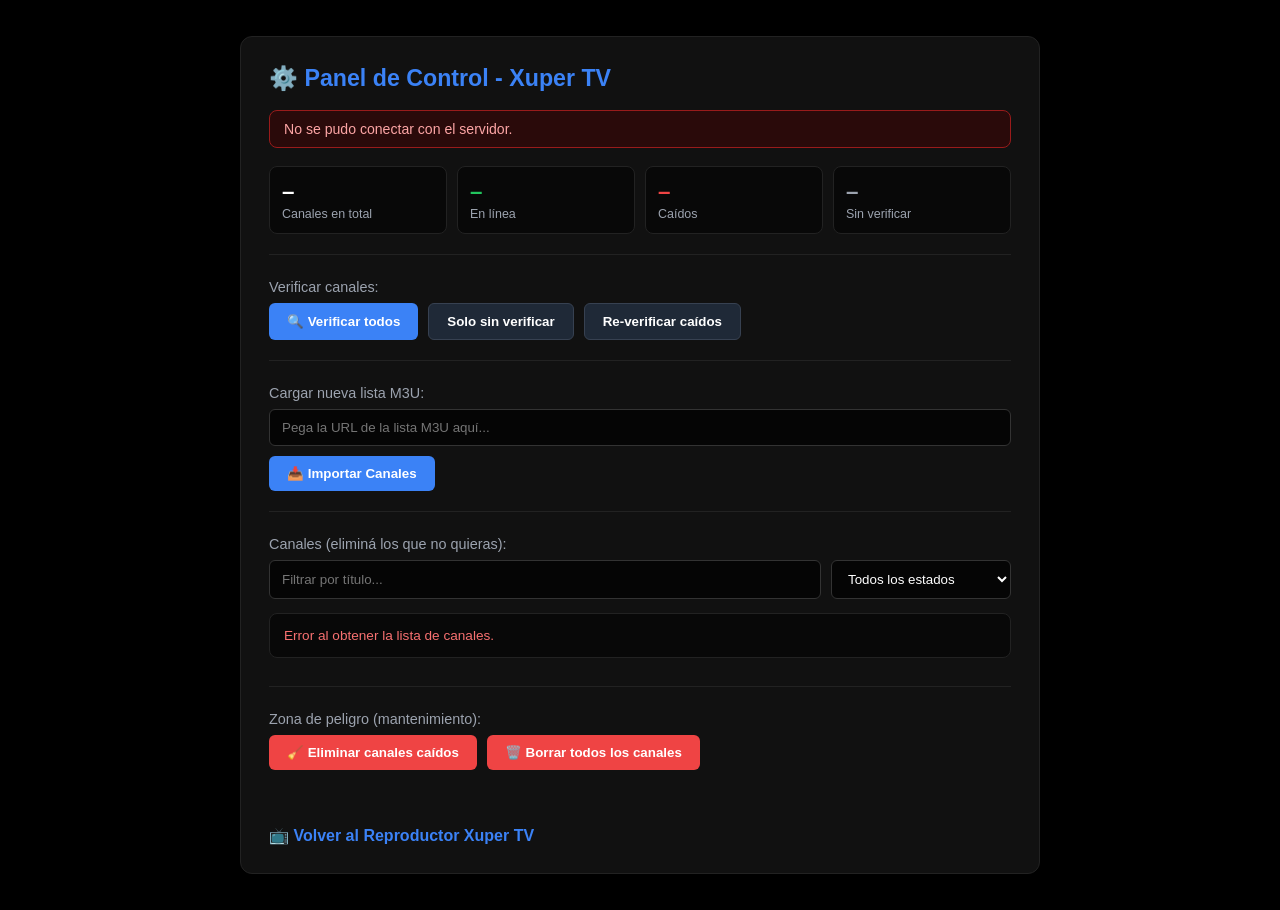
==== admin.html @ 22a6a645 "Primer commit - Sealto TV" ====
<!DOCTYPE html>
<html lang="es">
<head>
    <meta charset="UTF-8">
    <meta name="viewport" content="width=device-width, initial-scale=1.0">
    <title>Xuper TV - Panel de Administración</title>
    <link rel="stylesheet" href="/static/style.css?v=5">
    <style>
        html, body {
            overflow: auto;
            height: auto;
            background: #000;
            color: #fff;
        }
        .admin-container {
            max-width: 800px;
            margin: 36px auto;
            background: #111;
            border: 1px solid #222;
            padding: 28px;
            border-radius: 12px;
            font-family: 'Segoe UI', sans-serif;
        }
        .admin-container h1 {
            color: #3b82f6;
            margin-bottom: 18px;
            font-size: 1.45rem;
        }
        .admin-section {
            margin-bottom: 24px;
            padding-bottom: 20px;
            border-bottom: 1px solid #222;
        }
        .admin-section:last-of-type {
            border-bottom: none;
        }
        .admin-section label,
        .admin-section .section-title {
            display: block;
            margin-bottom: 8px;
            color: #9ca3af;
            font-size: 0.9rem;
        }
        .admin-section input[type="text"],
        .admin-section select {
            width: 100%;
            padding: 10px 12px;
            background: #050505;
            border: 1px solid #333;
            color: #fff;
            border-radius: 6px;
            margin-bottom: 10px;
            outline: none;
        }
        .admin-section input:focus,
        .admin-section select:focus {
            border-color: #3b82f6;
        }
        .btn-action {
            background: #3b82f6;
            color: white;
            border: none;
            padding: 10px 18px;
            border-radius: 6px;
            cursor: pointer;
            font-weight: 600;
        }
        .btn-action:hover:not(:disabled) {
            background: #2563eb;
        }
        .btn-action:disabled {
            opacity: 0.45;
            cursor: not-allowed;
        }
        .btn-action:focus-visible,
        .btn-del-item:focus-visible {
            outline: 2px solid #93c5fd;
            outline-offset: 2px;
        }
        .btn-neutral {
            background: #1f2937;
            border: 1px solid #374151;
        }
        .btn-neutral:hover:not(:disabled) {
            background: #374151;
        }
        .btn-danger {
            background: #ef4444;
        }
        .btn-danger:hover:not(:disabled) {
            background: #dc2626;
        }
        .btn-row {
            display: flex;
            flex-wrap: wrap;
            gap: 10px;
            margin-top: 4px;
        }
        .btn-del-item {
            background: transparent;
            border: 1px solid #ef4444;
            color: #f87171;
            padding: 5px 10px;
            border-radius: 6px;
            cursor: pointer;
            font-size: 0.8rem;
            font-weight: 600;
            flex-shrink: 0;
        }
        .btn-del-item:hover {
            background: #ef4444;
            color: #fff;
        }

        /* Mensajes en pantalla (reemplazan a alert) */
        #admin-msg {
            display: none;
            margin-bottom: 18px;
            padding: 10px 14px;
            border-radius: 8px;
            font-size: 0.88rem;
        }
        #admin-msg.ok { display: block; background: #052e1a; border: 1px solid #166534; color: #86efac; }
        #admin-msg.error { display: block; background: #2a0a0a; border: 1px solid #991b1b; color: #fca5a5; }
        #admin-msg.info { display: block; background: #0c1a33; border: 1px solid #1e3a8a; color: #93c5fd; }

        /* Estadísticas */
        .stats-grid {
            display: grid;
            grid-template-columns: repeat(4, 1fr);
            gap: 10px;
        }
        .stat-box {
            background: #080808;
            border: 1px solid #222;
            border-radius: 8px;
            padding: 12px;
        }
        .stat-box .num {
            font-size: 1.4rem;
            font-weight: 700;
        }
        .stat-box .lbl {
            font-size: 0.78rem;
            color: #9ca3af;
            margin-top: 2px;
        }
        .num-ok { color: #22c55e; }
        .num-caido { color: #ef4444; }
        .num-desc { color: #9ca3af; }

        /* Progreso de verificación */
        .progress-wrap {
            display: none;
            margin-top: 14px;
        }
        .progress-wrap.visible {
            display: block;
        }
        .progress-bar {
            height: 8px;
            background: #1f2937;
            border-radius: 6px;
            overflow: hidden;
        }
        .progress-fill {
            height: 100%;
            width: 0;
            background: #3b82f6;
            transition: width 0.4s ease;
        }
        .progress-text {
            margin-top: 8px;
            font-size: 0.82rem;
            color: #9ca3af;
        }

        .filters-row {
            display: grid;
            grid-template-columns: 1fr 180px;
            gap: 10px;
        }
        .channels-admin-list {
            max-height: 380px;
            overflow-y: auto;
            border: 1px solid #222;
            border-radius: 8px;
            background: #080808;
            margin-top: 4px;
        }
        .list-info {
            font-size: 0.8rem;
            color: #6b7280;
            margin-top: 8px;
        }
        .channel-title-row {
            display: flex;
            justify-content: space-between;
            align-items: center;
            gap: 12px;
            padding: 10px 14px;
            border-bottom: 1px solid #171717;
        }
        .channel-title-row:last-child {
            border-bottom: none;
        }
        .channel-title-row:hover {
            background: #141414;
        }
        .row-main {
            display: flex;
            align-items: center;
            gap: 10px;
            min-width: 0;
            flex: 1;
        }
        .row-dot {
            width: 9px;
            height: 9px;
            border-radius: 50%;
            flex-shrink: 0;
            background: #6b7280;
        }
        .row-dot.ok { background: #22c55e; }
        .row-dot.caido { background: #ef4444; }
        .channel-title-text {
            font-size: 0.9rem;
            color: #f3f4f6;
            overflow: hidden;
            text-overflow: ellipsis;
            white-space: nowrap;
        }
        .row-fecha {
            font-size: 0.74rem;
            color: #6b7280;
            flex-shrink: 0;
        }
        .back-link {
            display: inline-block;
            margin-top: 12px;
            color: #3b82f6;
            text-decoration: none;
            font-weight: 600;
        }
        .back-link:hover {
            text-decoration: underline;
        }
        @media (max-width: 640px) {
            .stats-grid { grid-template-columns: repeat(2, 1fr); }
            .filters-row { grid-template-columns: 1fr; }
            .row-fecha { display: none; }
        }
    </style>
</head>
<body>
    <div class="admin-container">
        <h1>⚙️ Panel de Control - Xuper TV</h1>

        <div id="admin-msg" role="status" aria-live="polite"></div>

        <div class="admin-section">
            <div class="stats-grid">
                <div class="stat-box"><div class="num" id="st-total">–</div><div class="lbl">Canales en total</div></div>
                <div class="stat-box"><div class="num num-ok" id="st-ok">–</div><div class="lbl">En línea</div></div>
                <div class="stat-box"><div class="num num-caido" id="st-caidos">–</div><div class="lbl">Caídos</div></div>
                <div class="stat-box"><div class="num num-desc" id="st-desc">–</div><div class="lbl">Sin verificar</div></div>
            </div>
        </div>

        <div class="admin-section">
            <span class="section-title">Verificar canales:</span>
            <div class="btn-row">
                <button class="btn-action" id="btn-ver-todos" onclick="iniciarVerificacion('todos')">🔍 Verificar todos</button>
                <button class="btn-action btn-neutral" id="btn-ver-pend" onclick="iniciarVerificacion('pendientes')">Solo sin verificar</button>
                <button class="btn-action btn-neutral" id="btn-ver-prob" onclick="iniciarVerificacion('problemas')">Re-verificar caídos</button>
                <button class="btn-action btn-neutral" id="btn-cancelar" onclick="cancelarVerificacion()" hidden>Cancelar</button>
            </div>
            <div class="progress-wrap" id="progress-wrap">
                <div class="progress-bar"><div class="progress-fill" id="progress-fill"></div></div>
                <div class="progress-text" id="progress-text"></div>
            </div>
        </div>

        <div class="admin-section">
            <label for="admin-m3u-url">Cargar nueva lista M3U:</label>
            <input type="text" id="admin-m3u-url" placeholder="Pega la URL de la lista M3U aquí...">
            <button class="btn-action" id="btn-importar" onclick="importarLista()">📥 Importar Canales</button>
        </div>

        <div class="admin-section">
            <label for="admin-filter-input">Canales (eliminá los que no quieras):</label>
            <div class="filters-row">
                <input type="text" id="admin-filter-input" placeholder="Filtrar por título...">
                <select id="admin-filter-estado" aria-label="Filtrar por estado">
                    <option value="">Todos los estados</option>
                    <option value="caido">Caídos</option>
                    <option value="ok">En línea</option>
                    <option value="desconocido">Sin verificar</option>
                </select>
            </div>
            <div class="channels-admin-list" id="admin-channels-list">
                <div style="padding: 14px; color: #777; font-size: 0.85rem;">Cargando canales...</div>
            </div>
            <div class="list-info" id="list-info"></div>
        </div>

        <div class="admin-section">
            <span class="section-title">Zona de peligro (mantenimiento):</span>
            <div class="btn-row">
                <button class="btn-action btn-danger" id="btn-del-caidos" onclick="eliminarCaidos()">🧹 Eliminar canales caídos</button>
                <button class="btn-action btn-danger" onclick="borrarBaseDatos()">🗑️ Borrar todos los canales</button>
            </div>
        </div>

        <a href="/" class="back-link">📺 Volver al Reproductor Xuper TV</a>
    </div>

    <script>
        let filtroTimeout = null;
        let pollTimer = null;
        let verificacionActiva = false;
        let msgTimer = null;

        /* ---------- Utilidades ---------- */
        async function api(ruta, opciones) {
            const res = await fetch(ruta, opciones);
            let data = null;
            try { data = await res.json(); } catch (e) { /* sin cuerpo */ }
            if (!res.ok) {
                const detalle = data && data.detail ? data.detail : `Error ${res.status}`;
                throw new Error(detalle);
            }
            return data;
        }

        function mensaje(texto, tipo = 'info', duracion = 6000) {
            const box = document.getElementById('admin-msg');
            box.textContent = texto;
            box.className = tipo;
            clearTimeout(msgTimer);
            if (duracion) msgTimer = setTimeout(() => { box.className = ''; }, duracion);
        }

        function formatearFecha(iso) {
            if (!iso) return 'Sin verificar';
            const d = new Date(iso);
            return isNaN(d) ? '' : d.toLocaleString('es-AR', { dateStyle: 'short', timeStyle: 'short' });
        }

        /* ---------- Estadísticas ---------- */
        async function actualizarStats() {
            try {
                const d = await api('/api/admin/stats');
                document.getElementById('st-total').textContent = d.total_canales;
                document.getElementById('st-ok').textContent = d.ok;
                document.getElementById('st-caidos').textContent = d.caidos;
                document.getElementById('st-desc').textContent = d.desconocidos;
            } catch (e) {
                mensaje('No se pudo conectar con el servidor.', 'error');
            }
        }

        /* ---------- Lista de canales ---------- */
        async function cargarCanales() {
            const listaEl = document.getElementById('admin-channels-list');
            const q = document.getElementById('admin-filter-input').value.trim();
            const estado = document.getElementById('admin-filter-estado').value;
            const params = new URLSearchParams();
            if (q) params.set('q', q);
            if (estado) params.set('estado', estado);

            try {
                const data = await api('/api/admin/canales?' + params.toString());
                const infoEl = document.getElementById('list-info');

                if (!data.items.length) {
                    listaEl.innerHTML = '<div style="padding: 16px; color: #777; font-size: 0.85rem; text-align:center;">No hay canales para mostrar.</div>';
                    infoEl.textContent = '';
                    return;
                }

                const fragmento = document.createDocumentFragment();
                data.items.forEach(canal => {
                    const row = document.createElement('div');
                    row.className = 'channel-title-row';
                    row.id = `canal-row-${canal.id}`;

                    const main = document.createElement('div');
                    main.className = 'row-main';

                    const dot = document.createElement('span');
                    dot.className = 'row-dot ' + (canal.estado === 'ok' || canal.estado === 'caido' ? canal.estado : '');
                    dot.title = canal.estado === 'ok' ? 'En línea' : canal.estado === 'caido' ? 'Caído' : 'Sin verificar';

                    const titulo = document.createElement('span');
                    titulo.className = 'channel-title-text';
                    titulo.textContent = canal.nombre || 'Canal sin nombre';

                    main.appendChild(dot);
                    main.appendChild(titulo);

                    const fecha = document.createElement('span');
                    fecha.className = 'row-fecha';
                    fecha.textContent = formatearFecha(canal.ultima_revision);

                    const btn = document.createElement('button');
                    btn.className = 'btn-del-item';
                    btn.textContent = 'Eliminar';
                    btn.onclick = () => eliminarCanal(canal.id, canal.nombre);

                    row.appendChild(main);
                    row.appendChild(fecha);
                    row.appendChild(btn);
                    fragmento.appendChild(row);
                });

                listaEl.innerHTML = '';
                listaEl.appendChild(fragmento);
                infoEl.textContent = data.total > data.items.length
                    ? `Mostrando ${data.items.length} de ${data.total}. Usá el filtro para acotar.`
                    : `${data.total} canal(es).`;
            } catch (e) {
                listaEl.innerHTML = '<div style="padding: 14px; color: #f87171; font-size: 0.85rem;">Error al obtener la lista de canales.</div>';
            }
        }

        async function eliminarCanal(id, nombre) {
            try {
                await api(`/api/admin/canales/${id}`, { method: 'DELETE' });
                const row = document.getElementById(`canal-row-${id}`);
                if (row) row.remove();
                actualizarStats();
            } catch (e) {
                mensaje(`No se pudo eliminar "${nombre}": ${e.message}`, 'error');
            }
        }

        /* ---------- Verificación de canales ---------- */
        function pintarProgreso(s) {
            const wrap = document.getElementById('progress-wrap');
            const fill = document.getElementById('progress-fill');
            const texto = document.getElementById('progress-text');
            const total = s.total || 0;
            const pct = total ? Math.round((s.hechos / total) * 100) : 0;

            wrap.classList.add('visible');
            fill.style.width = pct + '%';

            if (s.activo) {
                texto.textContent = total
                    ? `Verificando… ${s.hechos} de ${total} (${pct}%) · ${s.ok} en línea · ${s.caidos} caídos`
                    : 'Preparando verificación…';
            } else if (s.cancelado) {
                texto.textContent = `Verificación cancelada: ${s.hechos} de ${total} revisados · ${s.ok} en línea · ${s.caidos} caídos`;
            } else {
                texto.textContent = `Verificación terminada: ${s.ok} en línea · ${s.caidos} caídos`;
            }
        }

        function bloquearBotones(activa) {
            ['btn-ver-todos', 'btn-ver-pend', 'btn-ver-prob'].forEach(id => {
                document.getElementById(id).disabled = activa;
            });
            document.getElementById('btn-cancelar').hidden = !activa;
        }

        async function consultarProgreso() {
            clearTimeout(pollTimer);
            try {
                const s = await api('/api/admin/verificar/estado');
                const habiaEstado = verificacionActiva;
                verificacionActiva = s.activo;
                bloquearBotones(s.activo);

                if (s.activo || s.inicio) pintarProgreso(s);

                if (s.activo) {
                    actualizarStats();
                    pollTimer = setTimeout(consultarProgreso, 1500);
                } else if (habiaEstado) {
                    actualizarStats();
                    cargarCanales();
                    mensaje('Verificación finalizada.', 'ok');
                }
            } catch (e) {
                pollTimer = setTimeout(consultarProgreso, 4000);
            }
        }

        async function iniciarVerificacion(modo) {
            try {
                await api(`/api/admin/verificar?modo=${modo}`, { method: 'POST' });
                verificacionActiva = true;
                bloquearBotones(true);
                mensaje('Verificación iniciada. Podés cerrar esta página: sigue corriendo en el servidor.', 'info');
                consultarProgreso();
            } catch (e) {
                mensaje(e.message, 'error');
            }
        }

        async function cancelarVerificacion() {
            try {
                await api('/api/admin/verificar/cancelar', { method: 'POST' });
                mensaje('Cancelando… termina los chequeos que ya están en curso.', 'info');
            } catch (e) {
                mensaje(e.message, 'error');
            }
        }

        /* ---------- Importar y mantenimiento ---------- */
        async function importarLista() {
            const input = document.getElementById('admin-m3u-url');
            const boton = document.getElementById('btn-importar');
            const url = input.value.trim();
            if (!url) { mensaje('Ingresá una URL válida.', 'error'); return; }

            boton.disabled = true;
            mensaje('Importando canales, esto puede tardar unos segundos…', 'info', 0);
            try {
                const data = await api('/api/importar', {
                    method: 'POST',
                    headers: { 'Content-Type': 'application/json' },
                    body: JSON.stringify({ url })
                });
                let texto = `Se importaron ${data.importados} canales nuevos.`;
                if (data.omitidos) texto += ` ${data.omitidos} ya existían.`;
                if (data.descartados) texto += ` ${data.descartados} se descartaron por no ser http/https.`;
                mensaje(texto + ' Ejecutá "Solo sin verificar" para comprobar los nuevos.', 'ok', 10000);
                input.value = '';
                actualizarStats();
                cargarCanales();
            } catch (e) {
                mensaje(`Error al importar: ${e.message}`, 'error');
            } finally {
                boton.disabled = false;
            }
        }

        async function eliminarCaidos() {
            if (!confirm('¿Eliminar de la base de datos todos los canales marcados como caídos?')) return;
            try {
                const data = await api('/api/admin/caidos', { method: 'DELETE' });
                mensaje(`Se eliminaron ${data.eliminados} canales caídos.`, 'ok');
                actualizarStats();
                cargarCanales();
            } catch (e) {
                mensaje(`Error al eliminar: ${e.message}`, 'error');
            }
        }

        async function borrarBaseDatos() {
            if (!confirm('¿Estás seguro de vaciar la base de datos de canales?')) return;
            try {
                await api('/api/admin/limpiar', { method: 'DELETE' });
                mensaje('Base de datos limpiada.', 'ok');
                actualizarStats();
                cargarCanales();
            } catch (e) {
                mensaje(`Error al limpiar: ${e.message}`, 'error');
            }
        }

        /* ---------- Eventos e inicio ---------- */
        document.getElementById('admin-filter-input').addEventListener('input', () => {
            clearTimeout(filtroTimeout);
            filtroTimeout = setTimeout(cargarCanales, 250);
        });
        document.getElementById('admin-filter-estado').addEventListener('change', cargarCanales);

        actualizarStats();
        cargarCanales();
        consultarProgreso();   // si había una verificación corriendo, retoma el seguimiento
    </script>
</body>
</html>
---- static/style.css ----
/* =====================================================================
   Sealto TV - Estilos principales
   Paleta inspirada en el logo:
   - Dorado / Ámbar: #fbbf24 -> #f59e0b -> #b45309
   - Azul petróleo:  #0284c7 -> #004e89 -> #002b4d
   - Fondo oscuro profundo: #040811 / #08101f
   ===================================================================== */
:root {
    --bg-main: #040811;
    --bg-panel: #08101f;
    --bg-card: #0c162b;
    --bg-card-hover: #11203d;
    --border-subtle: #162642;
    --gold-light: #fbbf24;
    --gold-main: #f59e0b;
    --gold-dark: #b45309;
    --blue-light: #0ea5e9;
    --blue-main: #0369a1;
    --blue-dark: #002b4d;
    --text-primary: #f8fafc;
    --text-secondary: #94a3b8;
    --danger: #ef4444;
    --success: #22c55e;
}

* {
    box-sizing: border-box;
    margin: 0;
    padding: 0;
}

html, body {
    height: 100%;
    background: radial-gradient(circle at top left, #0a162c 0%, var(--bg-main) 55%);
    color: var(--text-primary);
    font-family: 'Segoe UI', system-ui, -apple-system, sans-serif;
    overflow: hidden;
}

.xuper-container {
    display: grid;
    grid-template-columns: 230px 1fr 330px;
    height: 100vh;
    width: 100vw;
}

/* ---------- 1. Barra lateral izquierda (Logo + Categorías) ---------- */
.sidebar {
    background: linear-gradient(180deg, #070f20 0%, #040811 100%);
    border-right: 1px solid var(--border-subtle);
    padding: 20px 14px;
    display: flex;
    flex-direction: column;
    gap: 20px;
    overflow-y: auto;
}

.logo-area {
    display: flex;
    align-items: center;
    gap: 12px;
    padding: 6px 4px;
    background: transparent;
    border: none;
    box-shadow: none;
}

.brand-logo {
    width: 44px;
    height: 44px;
    object-fit: contain;
    flex-shrink: 0;
    filter: drop-shadow(0 2px 6px rgba(0, 0, 0, 0.45));
}

.brand-text h2 {
    font-size: 1.18rem;
    font-weight: 800;
    letter-spacing: 0.6px;
    background: linear-gradient(90deg, var(--gold-light), var(--gold-main));
    -webkit-background-clip: text;
    background-clip: text;
    -webkit-text-fill-color: transparent;
    line-height: 1.1;
}

.brand-text h2 span {
    background: linear-gradient(90deg, #38bdf8, var(--blue-main));
    -webkit-background-clip: text;
    background-clip: text;
    -webkit-text-fill-color: transparent;
}

.categories-nav {
    display: flex;
    flex-direction: column;
    gap: 6px;
}

.cat-btn {
    width: 100%;
    display: flex;
    align-items: center;
    gap: 12px;
    padding: 11px 14px;
    border: 1px solid transparent;
    border-radius: 10px;
    background: transparent;
    color: var(--text-secondary);
    font-size: 0.9rem;
    font-weight: 600;
    cursor: pointer;
    text-align: left;
    transition: all 0.18s ease;
}

.cat-btn:hover {
    background: rgba(3, 105, 161, 0.16);
    color: var(--text-primary);
    border-color: rgba(14, 165, 233, 0.25);
}

.cat-btn.active {
    background: linear-gradient(90deg, rgba(245, 158, 11, 0.18) 0%, rgba(3, 105, 161, 0.28) 100%);
    color: #fff;
    border-color: rgba(245, 158, 11, 0.45);
    box-shadow: inset 3px 0 0 var(--gold-main);
}

/* ---------- 2. Área central ---------- */
.main-content {
    padding: 18px 22px;
    overflow-y: auto;
    display: flex;
    flex-direction: column;
}

.player-section {
    width: 100%;
    max-width: 1040px;
    margin: 0 auto;
    display: flex;
    flex-direction: column;
    gap: 12px;
}

.video-container {
    position: relative;
    width: 100%;
    aspect-ratio: 16 / 9;
    background: #000;
    border-radius: 14px;
    overflow: hidden;
    border: 1px solid var(--border-subtle);
    box-shadow: 0 12px 32px rgba(0, 0, 0, 0.65), 0 0 0 1px rgba(245, 158, 11, 0.12);
}

#video-player {
    width: 100%;
    height: 100%;
    display: block;
    background: #000;
}

.player-overlay {
    position: absolute;
    inset: 0;
    background: rgba(4, 8, 17, 0.84);
    display: flex;
    flex-direction: column;
    align-items: center;
    justify-content: center;
    gap: 12px;
    padding: 20px;
    text-align: center;
    z-index: 4;
}

.player-overlay[hidden] {
    display: none !important;
}

.spinner {
    width: 38px;
    height: 38px;
    border: 3px solid rgba(245, 158, 11, 0.25);
    border-top-color: var(--gold-main);
    border-radius: 50%;
    animation: spin 0.85s linear infinite;
}

@keyframes spin {
    to { transform: rotate(360deg); }
}

.btn-secundario {
    background: linear-gradient(135deg, var(--blue-main), var(--blue-dark));
    color: #fff;
    border: 1px solid rgba(56, 189, 248, 0.4);
    padding: 8px 16px;
    border-radius: 8px;
    cursor: pointer;
    font-weight: 600;
}

.btn-secundario:hover {
    filter: brightness(1.15);
}

.btn-corazon {
    position: absolute;
    top: 14px;
    right: 14px;
    width: 40px;
    height: 40px;
    border-radius: 50%;
    border: 1px solid rgba(255, 255, 255, 0.2);
    background: rgba(4, 8, 17, 0.65);
    backdrop-filter: blur(4px);
    display: inline-flex;
    align-items: center;
    justify-content: center;
    cursor: pointer;
    z-index: 5;
    transition: transform 0.15s ease, border-color 0.2s ease;
}

.btn-corazon[hidden] {
    display: none !important;
}

.btn-corazon:hover {
    transform: scale(1.08);
    border-color: var(--gold-main);
}

/* Desplegable de categorías */
.filter-dropdown-wrap {
    position: relative;
    width: 100%;
}

.btn-filtro-cat {
    width: 100%;
    padding: 10px 14px;
    border-radius: 10px;
    border: 1px solid var(--border-subtle);
    background: linear-gradient(90deg, var(--bg-panel) 0%, #0b1830 100%);
    color: var(--text-primary);
    display: flex;
    align-items: center;
    gap: 8px;
    cursor: pointer;
    font-size: 0.9rem;
    font-weight: 600;
    text-align: left;
    transition: border-color 0.2s ease, box-shadow 0.2s ease;
}

.btn-filtro-cat:hover,
.btn-filtro-cat[aria-expanded="true"] {
    border-color: var(--gold-main);
    box-shadow: 0 0 0 2px rgba(245, 158, 11, 0.16);
}

.filtro-cat-label {
    color: var(--text-secondary);
    font-weight: 500;
}

.filtro-cat-valor {
    color: var(--gold-light);
    font-weight: 700;
}

.filtro-cat-chevron {
    margin-left: auto;
    color: var(--blue-light);
    font-size: 0.95rem;
    transition: transform 0.18s ease;
}

.btn-filtro-cat[aria-expanded="true"] .filtro-cat-chevron {
    transform: rotate(180deg);
}

.filtro-cat-menu {
    position: absolute;
    top: calc(100% + 6px);
    left: 0;
    right: 0;
    background: #081224;
    border: 1px solid rgba(245, 158, 11, 0.45);
    border-radius: 10px;
    padding: 6px;
    display: flex;
    flex-direction: column;
    gap: 3px;
    z-index: 30;
    box-shadow: 0 14px 32px rgba(0, 0, 0, 0.75);
}

.filtro-cat-menu[hidden] {
    display: none !important;
}

.filtro-cat-opcion {
    width: 100%;
    padding: 9px 12px;
    border: none;
    border-radius: 8px;
    background: transparent;
    color: var(--text-primary);
    font-size: 0.88rem;
    font-weight: 600;
    text-align: left;
    cursor: pointer;
    transition: background 0.15s ease, color 0.15s ease;
}

.filtro-cat-opcion:hover {
    background: rgba(3, 105, 161, 0.28);
    color: #fff;
}

.filtro-cat-opcion.activa {
    background: linear-gradient(90deg, rgba(245, 158, 11, 0.22) 0%, rgba(3, 105, 161, 0.35) 100%);
    color: var(--gold-light);
    border-left: 3px solid var(--gold-main);
}

/* Aviso entre el desplegable de categorías y el detalle del canal en curso */
.shortcut-aviso {
    padding: 8px 14px;
    border-radius: 9px;
    background: linear-gradient(90deg, rgba(245, 158, 11, 0.16) 0%, rgba(3, 105, 161, 0.24) 100%);
    border: 1px solid rgba(245, 158, 11, 0.5);
    color: var(--gold-light);
    font-size: 0.88rem;
    font-weight: 600;
}

.shortcut-aviso[hidden] {
    display: none !important;
}

/* Detalle del canal en curso */
.current-channel-info {
    padding: 2px 4px;
}

#current-channel-title {
    font-size: 1.08rem;
    font-weight: 700;
    color: var(--gold-light);
    letter-spacing: 0.2px;
}

/* Buscador */
.search-container-tv {
    position: relative;
    display: flex;
    align-items: center;
}

.search-icon {
    position: absolute;
    left: 14px;
    color: var(--text-secondary);
    pointer-events: none;
}

#search-input {
    width: 100%;
    padding: 11px 14px 11px 40px;
    border-radius: 10px;
    border: 1px solid var(--border-subtle);
    background: var(--bg-panel);
    color: var(--text-primary);
    font-size: 0.92rem;
    outline: none;
    transition: border-color 0.2s ease, box-shadow 0.2s ease;
}

#search-input:focus {
    border-color: var(--gold-main);
    box-shadow: 0 0 0 2px rgba(245, 158, 11, 0.18);
}

/* Barra de Favoritos */
.favoritos-block {
    display: flex;
    flex-direction: column;
    gap: 8px;
}

.favoritos-barra {
    display: flex;
    align-items: center;
    gap: 10px;
}

.btn-corazon-barra {
    width: 44px;
    height: 44px;
    min-width: 44px;
    border-radius: 10px;
    border: 1px solid var(--border-subtle);
    background: var(--bg-panel);
    display: inline-flex;
    align-items: center;
    justify-content: center;
    cursor: pointer;
    position: relative;
    transition: transform 0.15s ease, border-color 0.2s ease, background 0.2s ease;
}

.btn-corazon-barra:hover {
    border-color: var(--gold-main);
    transform: scale(1.04);
}

.btn-corazon-barra.activo {
    border-color: rgba(239, 68, 68, 0.7);
    background: rgba(239, 68, 68, 0.12);
}

.corazon-svg {
    width: 21px;
    height: 21px;
    pointer-events: none;
}

.btn-favoritos {
    flex: 1;
    height: 44px;
    padding: 0 14px;
    border-radius: 10px;
    border: 1px solid var(--border-subtle);
    background: linear-gradient(90deg, var(--bg-panel) 0%, #0b1830 100%);
    color: var(--text-primary);
    display: flex;
    align-items: center;
    gap: 8px;
    cursor: pointer;
    font-weight: 600;
    font-size: 0.92rem;
    transition: border-color 0.2s ease;
}

.btn-favoritos:hover {
    border-color: var(--blue-light);
}

.fav-heart {
    color: var(--danger);
}

.fav-count {
    margin-left: auto;
    background: rgba(245, 158, 11, 0.16);
    color: var(--gold-light);
    border: 1px solid rgba(245, 158, 11, 0.3);
    padding: 2px 9px;
    border-radius: 999px;
    font-size: 0.78rem;
    font-weight: 700;
}

.fav-aviso {
    padding: 8px 12px;
    border-radius: 8px;
    background: rgba(3, 105, 161, 0.22);
    border: 1px solid rgba(14, 165, 233, 0.45);
    color: #e0f2fe;
    font-size: 0.84rem;
}

.favoritos-panel {
    border: 1px solid var(--border-subtle);
    border-radius: 10px;
    background: var(--bg-panel);
    overflow: hidden;
}

.favoritos-panel[data-abierto="false"] {
    display: none;
}

.favoritos-panel[data-abierto="true"] {
    display: block;
}

.favoritos-lista {
    display: flex;
    flex-direction: column;
    gap: 6px;
    padding: 10px;
    max-height: 230px;
    overflow-y: auto;
}

.favoritos-vacio {
    color: var(--text-secondary);
    font-size: 0.84rem;
    text-align: center;
    padding: 10px;
}

/* Animaciones de corazón */
.latido {
    animation: latido 0.35s ease;
}

@keyframes latido {
    0% { transform: scale(1); }
    45% { transform: scale(1.26); }
    100% { transform: scale(1); }
}

.sacudir {
    animation: sacudir 0.3s ease;
}

@keyframes sacudir {
    0%, 100% { transform: translateX(0); }
    25% { transform: translateX(-4px); }
    75% { transform: translateX(4px); }
}

.mini-corazon {
    position: absolute;
    color: var(--danger);
    font-size: 0.75rem;
    pointer-events: none;
    animation: volar 0.55s ease-out forwards;
}

@keyframes volar {
    0% { opacity: 1; transform: translate(0, 0) scale(1); }
    100% { opacity: 0; transform: translate(var(--dx), var(--dy)) scale(0.5); }
}

/* ---------- 3. Panel derecho (Lista de canales) ---------- */
.channels-sidebar {
    background: linear-gradient(180deg, #070f20 0%, #040811 100%);
    border-left: 1px solid var(--border-subtle);
    padding: 18px 14px;
    display: flex;
    flex-direction: column;
    gap: 10px;
    overflow: hidden;
}

.channels-sidebar h3 {
    font-size: 0.92rem;
    font-weight: 800;
    letter-spacing: 1px;
    color: var(--gold-light);
}

.channels-meta {
    display: flex;
    align-items: center;
    justify-content: space-between;
    gap: 8px;
    font-size: 0.78rem;
    color: var(--text-secondary);
}

.toggle-caidos {
    display: inline-flex;
    align-items: center;
    gap: 6px;
    cursor: pointer;
}

.toggle-caidos input {
    accent-color: var(--gold-main);
}

.channels-list {
    flex: 1;
    overflow-y: auto;
    display: flex;
    flex-direction: column;
    gap: 7px;
    padding-right: 4px;
}

.channel-card-tv {
    display: flex;
    align-items: center;
    gap: 10px;
    padding: 9px 11px;
    border-radius: 10px;
    background: var(--bg-card);
    border: 1px solid var(--border-subtle);
    cursor: pointer;
    transition: all 0.16s ease;
}

.channel-card-tv:hover {
    background: var(--bg-card-hover);
    border-color: rgba(14, 165, 233, 0.45);
}

.channel-card-tv.playing {
    background: linear-gradient(90deg, rgba(245, 158, 11, 0.16) 0%, rgba(3, 105, 161, 0.32) 100%);
    border-color: var(--gold-main);
    box-shadow: 0 0 0 1px rgba(245, 158, 11, 0.25);
}

.channel-thumb-tv {
    width: 38px;
    height: 38px;
    border-radius: 8px;
    background: #030712;
    border: 1px solid #162642;
    display: flex;
    align-items: center;
    justify-content: center;
    overflow: hidden;
    flex-shrink: 0;
    font-size: 1.1rem;
}

.channel-thumb-tv img {
    width: 100%;
    height: 100%;
    object-fit: contain;
}

.channel-info-tv {
    flex: 1;
    min-width: 0;
}

.channel-info-tv h4 {
    font-size: 0.88rem;
    font-weight: 600;
    color: var(--text-primary);
    white-space: nowrap;
    overflow: hidden;
    text-overflow: ellipsis;
}

.channel-estado-texto {
    display: block;
    font-size: 0.72rem;
    color: var(--text-secondary);
}

.estado-dot {
    width: 8px;
    height: 8px;
    border-radius: 50%;
    background: #64748b;
    flex-shrink: 0;
}

.channel-card-tv.estado-ok .estado-dot {
    background: var(--success);
    box-shadow: 0 0 6px rgba(34, 197, 94, 0.6);
}

.channel-card-tv.estado-caido .estado-dot {
    background: var(--danger);
}

.channel-card-tv.estado-caido {
    opacity: 0.65;
}

.fav-quitar {
    background: transparent;
    border: 1px solid #263b5e;
    color: var(--text-secondary);
    border-radius: 6px;
    padding: 3px 7px;
    cursor: pointer;
    font-size: 0.75rem;
}

.fav-quitar:hover {
    background: var(--danger);
    border-color: var(--danger);
    color: #fff;
}

.lista-mensaje {
    padding: 20px;
    text-align: center;
    color: var(--text-secondary);
    font-size: 0.88rem;
    display: flex;
    flex-direction: column;
    align-items: center;
    gap: 10px;
}

/* Scrollbars discretos */
::-webkit-scrollbar {
    width: 6px;
    height: 6px;
}
::-webkit-scrollbar-track {
    background: transparent;
}
::-webkit-scrollbar-thumb {
    background: #1e3256;
    border-radius: 999px;
}
::-webkit-scrollbar-thumb:hover {
    background: #2b477a;
}

@media (max-width: 960px) {
    html, body {
        overflow: auto;
        height: auto;
    }
    .xuper-container {
        grid-template-columns: 1fr;
        height: auto;
    }
    .sidebar {
        border-right: none;
        border-bottom: 1px solid var(--border-subtle);
    }
    .categories-nav {
        flex-direction: row;
        flex-wrap: wrap;
    }
    .cat-btn {
        width: auto;
    }
    .channels-sidebar {
        border-left: none;
        border-top: 1px solid var(--border-subtle);
        max-height: 500px;
    }
}
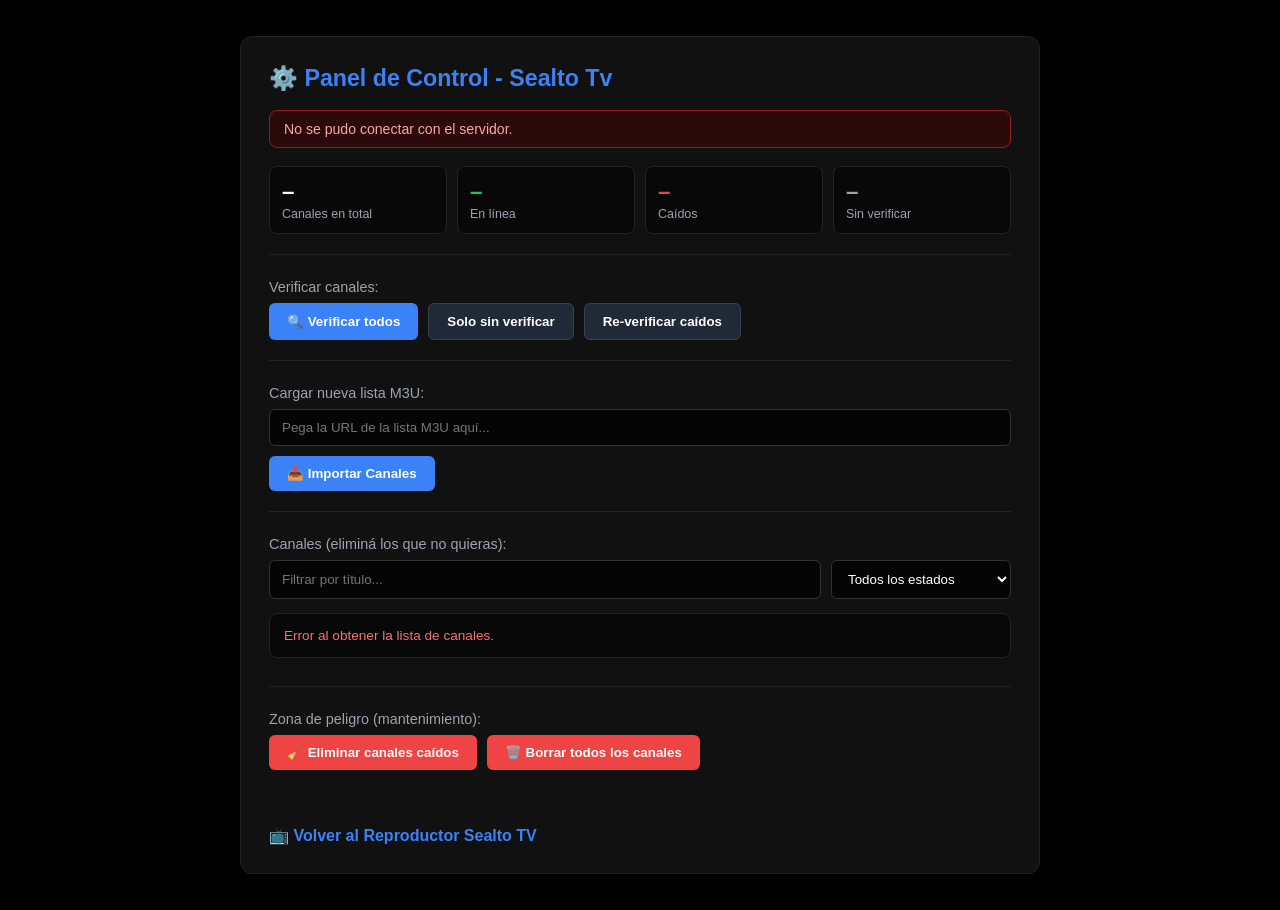
==== commit 8ca676c4: "Agrega login con Google, Microsoft, GitHub y Discord y favoritos por cuenta" ====
--- a/admin.html
+++ b/admin.html
@@ -3,7 +3,7 @@
 <head>
     <meta charset="UTF-8">
     <meta name="viewport" content="width=device-width, initial-scale=1.0">
-    <title>Xuper TV - Panel de Administración</title>
+    <title>Sealto TV - Panel de Administración</title>
     <link rel="stylesheet" href="/static/style.css?v=5">
     <style>
         html, body {
@@ -254,7 +254,7 @@
 </head>
 <body>
     <div class="admin-container">
-        <h1>⚙️ Panel de Control - Xuper TV</h1>
+        <h1>⚙️ Panel de Control - Sealto Tv</h1>
 
         <div id="admin-msg" role="status" aria-live="polite"></div>
 
@@ -312,7 +312,7 @@
             </div>
         </div>
 
-        <a href="/" class="back-link">📺 Volver al Reproductor Xuper TV</a>
+        <a href="/" class="back-link">📺 Volver al Reproductor Sealto TV</a>
     </div>
 
     <script>
@@ -524,6 +524,7 @@
                     body: JSON.stringify({ url })
                 });
                 let texto = `Se importaron ${data.importados} canales nuevos.`;
+                if (data.actualizados) texto += ` ${data.actualizados} cambiaron de idioma.`;
                 if (data.omitidos) texto += ` ${data.omitidos} ya existían.`;
                 if (data.descartados) texto += ` ${data.descartados} se descartaron por no ser http/https.`;
                 mensaje(texto + ' Ejecutá "Solo sin verificar" para comprobar los nuevos.', 'ok', 10000);
--- a/static/style.css
+++ b/static/style.css
@@ -740,4 +740,256 @@
         border-top: 1px solid var(--border-subtle);
         max-height: 500px;
     }
-}+}
+/* =====================================================================
+   CUENTA DE USUARIO
+   ===================================================================== */
+
+/* Sin sesión iniciada no se muestra nada relacionado con favoritos */
+body:not(.con-sesion) .favoritos-block,
+body:not(.con-sesion) .btn-corazon {
+    display: none !important;
+}
+
+/* Evita el parpadeo de "Iniciar sesión" mientras se consulta si ya hay sesión */
+body:not(.sesion-lista) .user-area {
+    visibility: hidden;
+}
+
+.user-area {
+    margin-top: auto;
+    padding-top: 14px;
+    border-top: 1px solid var(--border-subtle);
+}
+
+.user-area [hidden],
+.login-dialog [hidden] {
+    display: none !important;
+}
+
+.btn-login {
+    width: 100%;
+    display: flex;
+    align-items: center;
+    justify-content: center;
+    gap: 8px;
+    padding: 11px 14px;
+    border: none;
+    border-radius: 10px;
+    background: linear-gradient(135deg, var(--gold-light), var(--gold-main));
+    color: #1a1204;
+    font-size: 0.92rem;
+    font-weight: 700;
+    cursor: pointer;
+    transition: filter 0.2s, transform 0.1s;
+}
+
+.btn-login:hover {
+    filter: brightness(1.08);
+}
+
+.btn-login:active {
+    transform: translateY(1px);
+}
+
+.btn-login:focus-visible,
+.btn-salir:focus-visible,
+.btn-prov:focus-visible,
+.login-cerrar:focus-visible {
+    outline: 2px solid var(--blue-light);
+    outline-offset: 2px;
+}
+
+.user-card {
+    display: flex;
+    align-items: center;
+    gap: 10px;
+    padding: 9px 10px;
+    background: var(--bg-card);
+    border: 1px solid var(--border-subtle);
+    border-radius: 10px;
+}
+
+.user-avatar {
+    width: 36px;
+    height: 36px;
+    flex-shrink: 0;
+    border-radius: 50%;
+    object-fit: cover;
+    background: var(--blue-dark);
+}
+
+.user-inicial {
+    display: flex;
+    align-items: center;
+    justify-content: center;
+    color: var(--gold-light);
+    font-weight: 700;
+    border: 1px solid var(--border-subtle);
+}
+
+.user-datos {
+    display: flex;
+    flex-direction: column;
+    min-width: 0;
+    flex: 1;
+}
+
+.user-nombre {
+    font-size: 0.86rem;
+    font-weight: 600;
+    color: var(--text-primary);
+    white-space: nowrap;
+    overflow: hidden;
+    text-overflow: ellipsis;
+}
+
+.user-proveedor {
+    font-size: 0.72rem;
+    color: var(--text-secondary);
+}
+
+.btn-salir {
+    flex-shrink: 0;
+    width: 30px;
+    height: 30px;
+    display: flex;
+    align-items: center;
+    justify-content: center;
+    background: transparent;
+    border: 1px solid transparent;
+    border-radius: 8px;
+    color: var(--text-secondary);
+    font-size: 1rem;
+    cursor: pointer;
+    transition: color 0.2s, border-color 0.2s, background 0.2s;
+}
+
+.btn-salir:hover {
+    color: var(--danger);
+    border-color: var(--danger);
+    background: rgba(239, 68, 68, 0.1);
+}
+
+/* --- Ventana de inicio de sesión --- */
+.login-dialog {
+    border: none;
+    padding: 0;
+    background: transparent;
+    width: min(420px, 92vw);
+    color: var(--text-primary);
+}
+
+.login-dialog::backdrop {
+    background: rgba(2, 6, 15, 0.75);
+    backdrop-filter: blur(3px);
+}
+
+.login-card {
+    position: relative;
+    padding: 28px 24px 22px;
+    background: linear-gradient(180deg, #0a1630 0%, #070f20 100%);
+    border: 1px solid var(--border-subtle);
+    border-radius: 16px;
+    box-shadow: 0 24px 60px rgba(0, 0, 0, 0.6);
+}
+
+.login-card h2 {
+    font-size: 1.25rem;
+    margin-bottom: 6px;
+}
+
+.login-sub {
+    font-size: 0.88rem;
+    line-height: 1.45;
+    color: var(--text-secondary);
+    margin-bottom: 18px;
+}
+
+.login-cerrar {
+    position: absolute;
+    top: 12px;
+    right: 12px;
+    width: 30px;
+    height: 30px;
+    border: none;
+    border-radius: 50%;
+    background: transparent;
+    color: var(--text-secondary);
+    font-size: 0.95rem;
+    cursor: pointer;
+}
+
+.login-cerrar:hover {
+    background: var(--bg-card-hover);
+    color: var(--text-primary);
+}
+
+.login-proveedores {
+    display: flex;
+    flex-direction: column;
+    gap: 10px;
+}
+
+.btn-prov {
+    display: flex;
+    align-items: center;
+    gap: 12px;
+    padding: 12px 14px;
+    background: var(--bg-card);
+    border: 1px solid var(--border-subtle);
+    border-radius: 10px;
+    color: var(--text-primary);
+    font-size: 0.92rem;
+    font-weight: 600;
+    text-decoration: none;
+    transition: border-color 0.2s, background 0.2s;
+}
+
+.btn-prov:hover {
+    background: var(--bg-card-hover);
+    border-color: var(--gold-main);
+}
+
+.btn-prov-icono {
+    width: 22px;
+    height: 22px;
+    flex-shrink: 0;
+    display: flex;
+    align-items: center;
+    justify-content: center;
+    font-size: 1.1rem;
+}
+
+.btn-prov-icono svg {
+    width: 100%;
+    height: 100%;
+}
+
+.login-vacio {
+    padding: 14px 6px;
+    font-size: 0.88rem;
+    line-height: 1.45;
+    color: var(--text-secondary);
+    text-align: center;
+}
+
+.login-nota {
+    margin-top: 16px;
+    font-size: 0.75rem;
+    line-height: 1.4;
+    color: var(--text-secondary);
+    text-align: center;
+}
+
+.btn-salir {
+    width: auto;
+    padding: 0 10px;
+    font-size: 0.76rem;
+    font-weight: 600;
+}
+
+/* El reset global (* { margin: 0 }) le quita el centrado a <dialog>: se lo devolvemos */
+.login-dialog {
+    margin: auto;
+}
